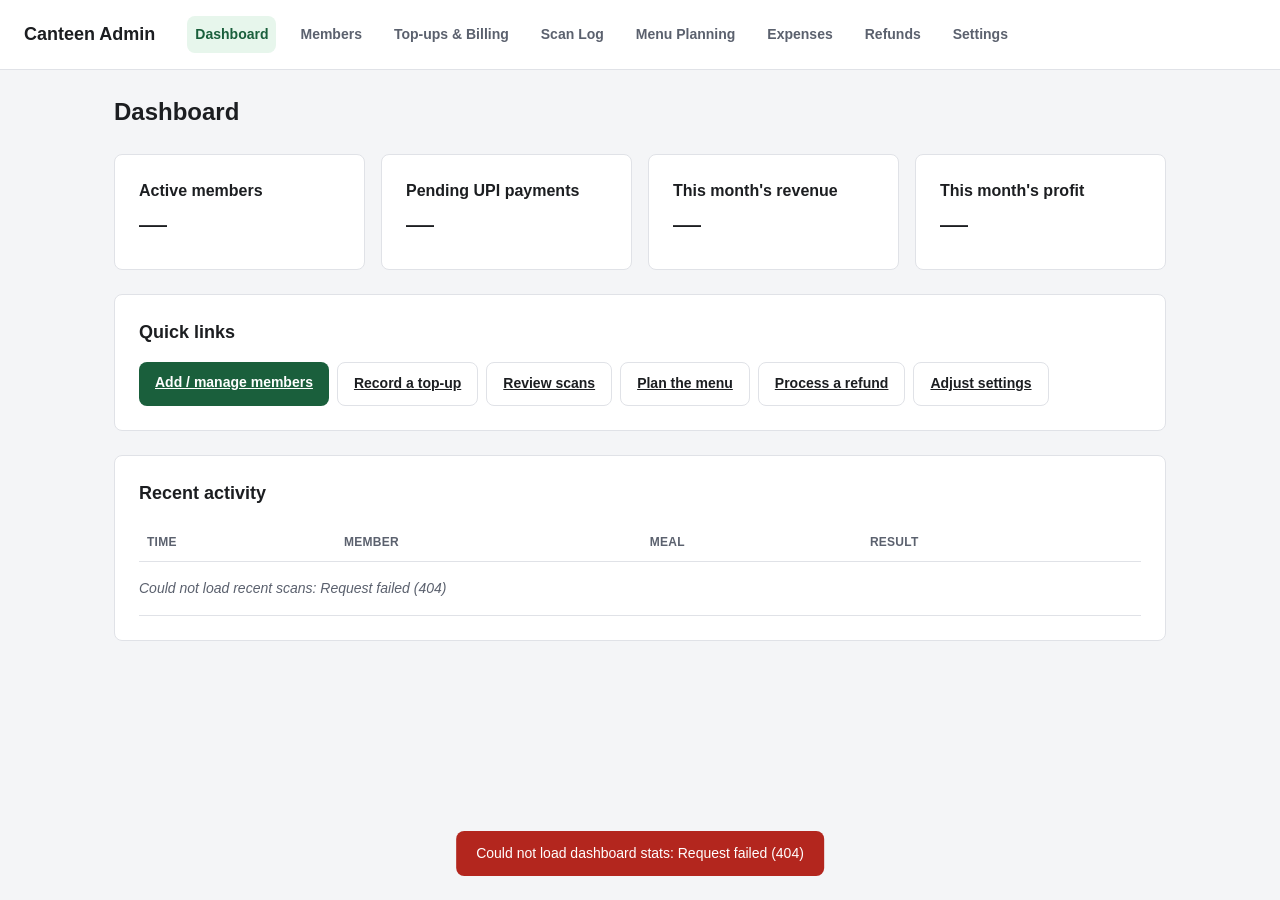
==== static/admin/index.html @ a600b8b0 "feat: add admin dashboard menu, expenses, refunds, settings, and home pages - menu.html: manage menu" ====
<!DOCTYPE html>
<html lang="en">
<head>
<meta charset="UTF-8">
<meta name="viewport" content="width=device-width, initial-scale=1">
<title>Dashboard — Canteen Admin</title>
<link rel="stylesheet" href="css/admin.css">
</head>
<body>
<nav id="admin-nav"></nav>
<main>
  <h1>Dashboard</h1>

  <section class="grid grid-2" id="stat-cards">
    <div class="card"><strong>Active members</strong><div style="font-size:28px" id="stat-members">—</div></div>
    <div class="card"><strong>Pending UPI payments</strong><div style="font-size:28px" id="stat-pending">—</div></div>
    <div class="card"><strong>This month's revenue</strong><div style="font-size:28px" id="stat-revenue">—</div></div>
    <div class="card"><strong>This month's profit</strong><div style="font-size:28px" id="stat-profit">—</div></div>
  </section>

  <section class="card">
    <h2>Quick links</h2>
    <div class="actions">
      <a class="btn" href="members.html">Add / manage members</a>
      <a class="btn secondary" href="topups.html">Record a top-up</a>
      <a class="btn secondary" href="scan-log.html">Review scans</a>
      <a class="btn secondary" href="menu.html">Plan the menu</a>
      <a class="btn secondary" href="refunds.html">Process a refund</a>
      <a class="btn secondary" href="settings.html">Adjust settings</a>
    </div>
  </section>

  <section class="card">
    <h2>Recent activity</h2>
    <div class="table-wrap">
      <table>
        <thead><tr><th>Time</th><th>Member</th><th>Meal</th><th>Result</th></tr></thead>
        <tbody id="recent-scans-body">
          <tr><td colspan="4" class="empty-state">Loading…</td></tr>
        </tbody>
      </table>
    </div>
  </section>
</main>

<script src="js/api.js"></script>
<script src="js/nav.js"></script>
<script src="js/index.js"></script>
</body>
</html>
---- static/admin/css/admin.css ----
/* Shared admin dashboard styling — plain CSS, no framework/build step, matches
   the local-network-first, low-maintenance stack used across this project. */

:root {
  /* 60/30/10: neutral background, surface, single accent */
  --bg: #f4f5f7;
  --surface: #ffffff;
  --border: #e0e2e7;
  --text: #1c1e21;
  --text-muted: #5b616e;
  --accent: #1a5f3c;
  --accent-hover: #144a2f;
  --danger: #b3261e;
  --danger-bg: #fdecea;
  --warning: #8a5a00;
  --warning-bg: #fff4d9;
  --success-bg: #e7f6ec;
  --radius: 8px;
  --space-1: 8px;
  --space-2: 16px;
  --space-3: 24px;
}

* { box-sizing: border-box; }

body {
  margin: 0;
  font-family: -apple-system, "Segoe UI", Roboto, sans-serif;
  background: var(--bg);
  color: var(--text);
  font-size: 16px;
  line-height: 1.5;
}

a { color: var(--accent); }

#admin-nav {
  background: var(--surface);
  border-bottom: 1px solid var(--border);
  display: flex;
  align-items: center;
  gap: var(--space-2);
  padding: var(--space-2) var(--space-3);
  flex-wrap: wrap;
}

#admin-nav .brand {
  font-weight: 600;
  font-size: 18px;
  margin-right: var(--space-2);
}

#admin-nav a {
  text-decoration: none;
  color: var(--text-muted);
  padding: var(--space-1);
  border-radius: var(--radius);
  font-weight: 600;
  font-size: 14px;
}

#admin-nav a:hover { background: var(--bg); }
#admin-nav a[aria-current="page"] { color: var(--accent); background: var(--success-bg); }

main {
  max-width: 1100px;
  margin: 0 auto;
  padding: var(--space-3);
}

h1 { font-size: 24px; font-weight: 600; margin: 0 0 var(--space-3); }
h2 { font-size: 18px; font-weight: 600; margin: 0 0 var(--space-2); }

.card {
  background: var(--surface);
  border: 1px solid var(--border);
  border-radius: var(--radius);
  padding: var(--space-3);
  margin-bottom: var(--space-3);
}

.grid { display: grid; gap: var(--space-2); }
.grid-2 { grid-template-columns: repeat(auto-fit, minmax(220px, 1fr)); }

label {
  display: block;
  font-weight: 600;
  font-size: 14px;
  margin-bottom: 4px;
}

input, select, textarea {
  width: 100%;
  padding: 10px;
  border: 1px solid var(--border);
  border-radius: var(--radius);
  font-size: 16px;
  font-family: inherit;
  background: var(--surface);
  color: var(--text);
}

input:focus, select:focus, textarea:focus, button:focus, a:focus {
  outline: 2px solid var(--accent);
  outline-offset: 2px;
}

.field { margin-bottom: var(--space-2); }

button, .btn {
  display: inline-block;
  border: none;
  border-radius: var(--radius);
  padding: 10px 16px;
  font-size: 14px;
  font-weight: 600;
  cursor: pointer;
  min-height: 44px;
  background: var(--accent);
  color: #fff;
}

button:hover, .btn:hover { background: var(--accent-hover); }
button:disabled { background: var(--border); color: var(--text-muted); cursor: not-allowed; }

button.secondary, .btn.secondary {
  background: var(--surface);
  color: var(--text);
  border: 1px solid var(--border);
}
button.secondary:hover { background: var(--bg); }

button.danger { background: var(--danger); }
button.danger:hover { background: #8f1d17; }

table { width: 100%; border-collapse: collapse; font-size: 14px; }
th, td { text-align: left; padding: 10px 8px; border-bottom: 1px solid var(--border); }
th { color: var(--text-muted); font-weight: 600; font-size: 12px; text-transform: uppercase; letter-spacing: 0.02em; }
.table-wrap { overflow-x: auto; }

.badge {
  display: inline-block;
  padding: 2px 8px;
  border-radius: 999px;
  font-size: 12px;
  font-weight: 700;
}
.badge-success { background: var(--success-bg); color: var(--accent); }
.badge-warning { background: var(--warning-bg); color: var(--warning); }
.badge-danger { background: var(--danger-bg); color: var(--danger); }
.badge-neutral { background: var(--bg); color: var(--text-muted); }

.toast {
  position: fixed;
  bottom: var(--space-3);
  left: 50%;
  transform: translateX(-50%);
  background: var(--text);
  color: #fff;
  padding: 12px 20px;
  border-radius: var(--radius);
  font-size: 14px;
  max-width: 90vw;
  z-index: 100;
}
.toast.error { background: var(--danger); }

.empty-state { color: var(--text-muted); font-style: italic; padding: var(--space-2) 0; }

.form-row { display: flex; gap: var(--space-2); flex-wrap: wrap; align-items: flex-end; }
.form-row > * { flex: 1; min-width: 160px; }

.actions { display: flex; gap: var(--space-1); flex-wrap: wrap; }

dialog {
  border: none;
  border-radius: var(--radius);
  padding: 0;
  max-width: 520px;
  width: 90vw;
}
dialog::backdrop { background: rgba(0, 0, 0, 0.4); }
dialog .card { margin: 0; border: none; }

@media (prefers-color-scheme: dark) {
  :root {
    --bg: #16181c;
    --surface: #1f2227;
    --border: #33363c;
    --text: #f0f1f3;
    --text-muted: #a3a7ae;
    --accent: #3fae76;
    --accent-hover: #55c48c;
    --danger: #ef5350;
    --danger-bg: #3a1f1e;
    --warning: #f0b429;
    --warning-bg: #3a2f10;
    --success-bg: #12301f;
  }
  #admin-nav a[aria-current="page"] { color: var(--accent); }
}
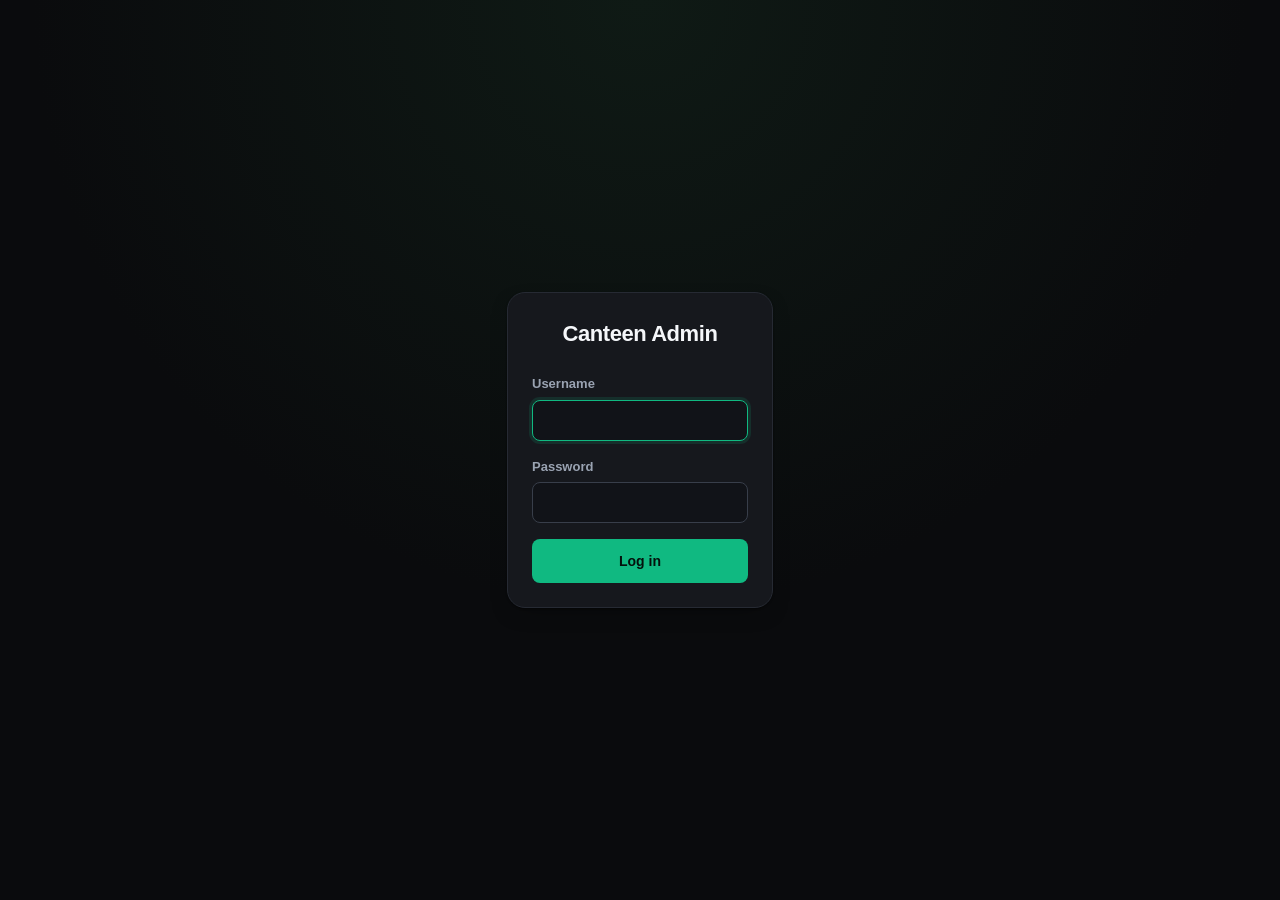
==== commit c422e317: "feat: dark/emerald redesign + role-aware dashboard and members page - admin.css rewritten as a singl" ====
--- a/static/admin/index.html
+++ b/static/admin/index.html
@@ -14,23 +14,16 @@
   <section class="grid grid-2" id="stat-cards">
     <div class="card"><strong>Active members</strong><div style="font-size:28px" id="stat-members">—</div></div>
     <div class="card"><strong>Pending UPI payments</strong><div style="font-size:28px" id="stat-pending">—</div></div>
-    <div class="card"><strong>This month's revenue</strong><div style="font-size:28px" id="stat-revenue">—</div></div>
-    <div class="card"><strong>This month's profit</strong><div style="font-size:28px" id="stat-profit">—</div></div>
+    <div class="card" id="stat-revenue-card"><strong>This month's revenue</strong><div style="font-size:28px" id="stat-revenue">—</div></div>
+    <div class="card" id="stat-profit-card"><strong>This month's profit</strong><div style="font-size:28px" id="stat-profit">—</div></div>
   </section>
 
   <section class="card">
     <h2>Quick links</h2>
-    <div class="actions">
-      <a class="btn" href="members.html">Add / manage members</a>
-      <a class="btn secondary" href="topups.html">Record a top-up</a>
-      <a class="btn secondary" href="scan-log.html">Review scans</a>
-      <a class="btn secondary" href="menu.html">Plan the menu</a>
-      <a class="btn secondary" href="refunds.html">Process a refund</a>
-      <a class="btn secondary" href="settings.html">Adjust settings</a>
-    </div>
+    <div class="actions" id="quick-links"></div>
   </section>
 
-  <section class="card">
+  <section class="card" id="recent-activity-card">
     <h2>Recent activity</h2>
     <div class="table-wrap">
       <table>
--- a/static/admin/css/admin.css
+++ b/static/admin/css/admin.css
@@ -1,24 +1,55 @@
-/* Shared admin dashboard styling — plain CSS, no framework/build step, matches
-   the local-network-first, low-maintenance stack used across this project. */
+/* Shared admin dashboard styling — plain CSS, no framework/build step.
+   Deliberately dark-only (not a light/dark toggle): a single committed
+   theme means every token has exactly one meaning everywhere it's used, so
+   a token like --text can never quietly flip from "dark-on-light" to
+   "light-on-dark" and break a component that assumed one direction (that
+   flip is exactly what broke the old toast — light mode's --text is dark,
+   dark mode's --text is light, and the toast's background used --text
+   while its text stayed a hardcoded white). */
 
 :root {
-  /* 60/30/10: neutral background, surface, single accent */
-  --bg: #f4f5f7;
-  --surface: #ffffff;
-  --border: #e0e2e7;
-  --text: #1c1e21;
-  --text-muted: #5b616e;
-  --accent: #1a5f3c;
-  --accent-hover: #144a2f;
-  --danger: #b3261e;
-  --danger-bg: #fdecea;
-  --warning: #8a5a00;
-  --warning-bg: #fff4d9;
-  --success-bg: #e7f6ec;
-  --radius: 8px;
+  --bg: #0a0b0d;
+  --bg-elevated: #111318;
+  --surface: #16181d;
+  --surface-hover: #1c1f26;
+  --border: #262a33;
+  --border-strong: #383e4a;
+
+  --text: #f5f7fa;
+  --text-muted: #9aa3b2;
+  --text-faint: #6b7280;
+
+  --accent: #10b981;
+  --accent-hover: #34d399;
+  --accent-strong: #059669;
+  --accent-bg: rgba(16, 185, 129, 0.14);
+  --accent-border: rgba(16, 185, 129, 0.35);
+
+  --danger: #f87171;
+  --danger-bg: rgba(248, 113, 113, 0.14);
+  --danger-border: rgba(248, 113, 113, 0.35);
+
+  --warning: #fbbf24;
+  --warning-bg: rgba(251, 191, 36, 0.14);
+
+  --radius-sm: 8px;
+  --radius: 12px;
+  --radius-lg: 18px;
   --space-1: 8px;
   --space-2: 16px;
   --space-3: 24px;
+  --space-4: 32px;
+
+  --shadow-card: 0 1px 2px rgba(0, 0, 0, 0.4), 0 8px 24px -12px rgba(0, 0, 0, 0.5);
+  --shadow-modal: 0 20px 60px -12px rgba(0, 0, 0, 0.7);
+  --ease: cubic-bezier(0.16, 1, 0.3, 1);
+}
+
+@media (prefers-reduced-motion: reduce) {
+  *, *::before, *::after {
+    animation-duration: 0.001ms !important;
+    transition-duration: 0.001ms !important;
+  }
 }
 
 * { box-sizing: border-box; }
@@ -30,37 +61,76 @@
   color: var(--text);
   font-size: 16px;
   line-height: 1.5;
-}
-
-a { color: var(--accent); }
+  -webkit-font-smoothing: antialiased;
+}
+
+/* Body-text links keep an underline (color alone isn't enough — WCAG
+   "don't convey info by color only") but nav/buttons style themselves as
+   controls, so a redundant underline there just looks broken. */
+a {
+  color: var(--accent);
+  text-decoration: underline;
+  text-decoration-color: rgba(16, 185, 129, 0.4);
+  text-underline-offset: 2px;
+  transition: color 150ms var(--ease), text-decoration-color 150ms var(--ease);
+}
+a:hover { color: var(--accent-hover); text-decoration-color: currentColor; }
 
 #admin-nav {
-  background: var(--surface);
+  background: var(--bg-elevated);
   border-bottom: 1px solid var(--border);
   display: flex;
   align-items: center;
-  gap: var(--space-2);
+  gap: var(--space-1);
   padding: var(--space-2) var(--space-3);
   flex-wrap: wrap;
+  position: sticky;
+  top: 0;
+  z-index: 10;
+  backdrop-filter: blur(8px);
 }
 
 #admin-nav .brand {
-  font-weight: 600;
-  font-size: 18px;
+  font-weight: 700;
+  font-size: 17px;
+  color: var(--text);
   margin-right: var(--space-2);
-}
-
-#admin-nav a {
+  letter-spacing: -0.01em;
+}
+
+#admin-nav a.nav-link {
   text-decoration: none;
   color: var(--text-muted);
-  padding: var(--space-1);
-  border-radius: var(--radius);
+  padding: 8px 12px;
+  border-radius: var(--radius-sm);
   font-weight: 600;
   font-size: 14px;
-}
-
-#admin-nav a:hover { background: var(--bg); }
-#admin-nav a[aria-current="page"] { color: var(--accent); background: var(--success-bg); }
+  position: relative;
+  transition: color 150ms var(--ease), background 150ms var(--ease);
+}
+#admin-nav a.nav-link:hover { color: var(--text); background: var(--surface-hover); }
+#admin-nav a.nav-link[aria-current="page"] { color: var(--accent); background: var(--accent-bg); }
+
+#admin-nav .nav-spacer { flex: 1; }
+
+#admin-nav .nav-user {
+  display: flex;
+  align-items: center;
+  gap: var(--space-2);
+  font-size: 13px;
+  color: var(--text-muted);
+}
+
+#admin-nav .nav-role-badge {
+  text-transform: uppercase;
+  font-size: 11px;
+  font-weight: 700;
+  letter-spacing: 0.04em;
+  padding: 2px 8px;
+  border-radius: 999px;
+  background: var(--accent-bg);
+  color: var(--accent);
+}
 
 main {
   max-width: 1100px;
@@ -68,15 +138,21 @@
   padding: var(--space-3);
 }
 
-h1 { font-size: 24px; font-weight: 600; margin: 0 0 var(--space-3); }
-h2 { font-size: 18px; font-weight: 600; margin: 0 0 var(--space-2); }
+h1 { font-size: 26px; font-weight: 700; margin: 0 0 var(--space-3); letter-spacing: -0.02em; }
+h2 { font-size: 18px; font-weight: 700; margin: 0 0 var(--space-2); letter-spacing: -0.01em; }
 
 .card {
   background: var(--surface);
   border: 1px solid var(--border);
-  border-radius: var(--radius);
+  border-radius: var(--radius-lg);
   padding: var(--space-3);
   margin-bottom: var(--space-3);
+  box-shadow: var(--shadow-card);
+  animation: card-in 300ms var(--ease) backwards;
+}
+@keyframes card-in {
+  from { opacity: 0; transform: translateY(6px); }
+  to { opacity: 1; transform: translateY(0); }
 }
 
 .grid { display: grid; gap: var(--space-2); }
@@ -85,22 +161,30 @@
 label {
   display: block;
   font-weight: 600;
-  font-size: 14px;
-  margin-bottom: 4px;
+  font-size: 13px;
+  margin-bottom: 6px;
+  color: var(--text-muted);
 }
 
 input, select, textarea {
   width: 100%;
-  padding: 10px;
-  border: 1px solid var(--border);
-  border-radius: var(--radius);
-  font-size: 16px;
+  padding: 11px 12px;
+  border: 1px solid var(--border-strong);
+  border-radius: var(--radius-sm);
+  font-size: 15px;
   font-family: inherit;
-  background: var(--surface);
-  color: var(--text);
-}
-
-input:focus, select:focus, textarea:focus, button:focus, a:focus {
+  background: var(--bg-elevated);
+  color: var(--text);
+  transition: border-color 150ms var(--ease), box-shadow 150ms var(--ease);
+}
+input::placeholder, textarea::placeholder { color: var(--text-faint); }
+
+input:focus, select:focus, textarea:focus {
+  outline: none;
+  border-color: var(--accent);
+  box-shadow: 0 0 0 3px var(--accent-bg);
+}
+button:focus-visible, a:focus-visible {
   outline: 2px solid var(--accent);
   outline-offset: 2px;
 }
@@ -108,94 +192,169 @@
 .field { margin-bottom: var(--space-2); }
 
 button, .btn {
-  display: inline-block;
+  display: inline-flex;
+  align-items: center;
+  justify-content: center;
+  gap: 6px;
   border: none;
-  border-radius: var(--radius);
-  padding: 10px 16px;
+  border-radius: var(--radius-sm);
+  padding: 10px 18px;
   font-size: 14px;
   font-weight: 600;
   cursor: pointer;
   min-height: 44px;
   background: var(--accent);
-  color: #fff;
-}
-
+  color: #04120c;
+  text-decoration: none;
+  transition: background 150ms var(--ease), transform 100ms var(--ease), box-shadow 150ms var(--ease);
+}
 button:hover, .btn:hover { background: var(--accent-hover); }
-button:disabled { background: var(--border); color: var(--text-muted); cursor: not-allowed; }
+button:active, .btn:active { transform: scale(0.97); }
+button:disabled {
+  background: var(--border);
+  color: var(--text-faint);
+  cursor: not-allowed;
+  transform: none;
+}
 
 button.secondary, .btn.secondary {
   background: var(--surface);
   color: var(--text);
-  border: 1px solid var(--border);
-}
-button.secondary:hover { background: var(--bg); }
-
-button.danger { background: var(--danger); }
-button.danger:hover { background: #8f1d17; }
+  border: 1px solid var(--border-strong);
+}
+button.secondary:hover { background: var(--surface-hover); border-color: var(--accent-border); }
+
+button.danger { background: var(--danger); color: #2a0a0a; }
+button.danger:hover { background: #fca5a5; }
 
 table { width: 100%; border-collapse: collapse; font-size: 14px; }
-th, td { text-align: left; padding: 10px 8px; border-bottom: 1px solid var(--border); }
-th { color: var(--text-muted); font-weight: 600; font-size: 12px; text-transform: uppercase; letter-spacing: 0.02em; }
+th, td { text-align: left; padding: 12px 10px; border-bottom: 1px solid var(--border); }
+th {
+  color: var(--text-muted);
+  font-weight: 600;
+  font-size: 11px;
+  text-transform: uppercase;
+  letter-spacing: 0.05em;
+}
+tbody tr { transition: background 150ms var(--ease); }
+tbody tr:hover { background: var(--surface-hover); }
 .table-wrap { overflow-x: auto; }
 
 .badge {
   display: inline-block;
-  padding: 2px 8px;
+  padding: 3px 10px;
   border-radius: 999px;
   font-size: 12px;
   font-weight: 700;
-}
-.badge-success { background: var(--success-bg); color: var(--accent); }
+  white-space: nowrap;
+}
+.badge-success { background: var(--accent-bg); color: var(--accent); }
 .badge-warning { background: var(--warning-bg); color: var(--warning); }
 .badge-danger { background: var(--danger-bg); color: var(--danger); }
-.badge-neutral { background: var(--bg); color: var(--text-muted); }
+.badge-neutral { background: var(--border); color: var(--text-muted); }
 
 .toast {
   position: fixed;
   bottom: var(--space-3);
   left: 50%;
-  transform: translateX(-50%);
-  background: var(--text);
-  color: #fff;
-  padding: 12px 20px;
+  transform: translateX(-50%) translateY(0);
+  background: #1c1f26;
+  color: var(--text);
+  border: 1px solid var(--border-strong);
+  padding: 14px 22px;
   border-radius: var(--radius);
   font-size: 14px;
+  font-weight: 500;
   max-width: 90vw;
   z-index: 100;
-}
-.toast.error { background: var(--danger); }
+  box-shadow: var(--shadow-modal);
+  animation: toast-in 250ms var(--ease);
+}
+.toast.error {
+  background: #2a1414;
+  border-color: var(--danger-border);
+  color: #fecaca;
+}
+@keyframes toast-in {
+  from { opacity: 0; transform: translateX(-50%) translateY(12px); }
+  to { opacity: 1; transform: translateX(-50%) translateY(0); }
+}
 
 .empty-state { color: var(--text-muted); font-style: italic; padding: var(--space-2) 0; }
 
 .form-row { display: flex; gap: var(--space-2); flex-wrap: wrap; align-items: flex-end; }
 .form-row > * { flex: 1; min-width: 160px; }
 
-.actions { display: flex; gap: var(--space-1); flex-wrap: wrap; }
+.actions { display: flex; gap: var(--space-1); flex-wrap: wrap; align-items: center; }
 
 dialog {
   border: none;
-  border-radius: var(--radius);
+  border-radius: var(--radius-lg);
   padding: 0;
   max-width: 520px;
   width: 90vw;
-}
-dialog::backdrop { background: rgba(0, 0, 0, 0.4); }
-dialog .card { margin: 0; border: none; }
-
-@media (prefers-color-scheme: dark) {
-  :root {
-    --bg: #16181c;
-    --surface: #1f2227;
-    --border: #33363c;
-    --text: #f0f1f3;
-    --text-muted: #a3a7ae;
-    --accent: #3fae76;
-    --accent-hover: #55c48c;
-    --danger: #ef5350;
-    --danger-bg: #3a1f1e;
-    --warning: #f0b429;
-    --warning-bg: #3a2f10;
-    --success-bg: #12301f;
-  }
-  #admin-nav a[aria-current="page"] { color: var(--accent); }
-}
+  background: transparent;
+  color: var(--text);
+}
+dialog[open] { animation: dialog-in 200ms var(--ease); }
+@keyframes dialog-in {
+  from { opacity: 0; transform: scale(0.96) translateY(8px); }
+  to { opacity: 1; transform: scale(1) translateY(0); }
+}
+dialog::backdrop {
+  background: rgba(4, 5, 6, 0.6);
+  backdrop-filter: blur(2px);
+  animation: backdrop-in 200ms var(--ease);
+}
+@keyframes backdrop-in {
+  from { opacity: 0; }
+  to { opacity: 1; }
+}
+dialog .card { margin: 0; border: 1px solid var(--border-strong); box-shadow: var(--shadow-modal); animation: none; }
+
+/* Calendar (menu planning) */
+.calendar-grid {
+  display: grid;
+  grid-template-columns: repeat(7, 1fr);
+  gap: 6px;
+}
+.calendar-weekday {
+  text-align: center;
+  font-size: 11px;
+  font-weight: 700;
+  color: var(--text-muted);
+  text-transform: uppercase;
+  letter-spacing: 0.05em;
+  padding-bottom: 6px;
+}
+.calendar-day {
+  background: var(--bg-elevated);
+  border: 1px solid var(--border);
+  border-radius: var(--radius-sm);
+  min-height: 92px;
+  padding: 8px;
+  cursor: pointer;
+  transition: border-color 150ms var(--ease), background 150ms var(--ease);
+  display: flex;
+  flex-direction: column;
+  gap: 4px;
+}
+.calendar-day:hover { border-color: var(--accent-border); background: var(--surface-hover); }
+.calendar-day.is-outside-month { opacity: 0.35; }
+.calendar-day.is-today { border-color: var(--accent); }
+.calendar-day .day-number { font-size: 13px; font-weight: 700; color: var(--text-muted); }
+.calendar-day .day-entry {
+  font-size: 11px;
+  background: var(--accent-bg);
+  color: var(--accent);
+  border-radius: 4px;
+  padding: 2px 5px;
+  white-space: nowrap;
+  overflow: hidden;
+  text-overflow: ellipsis;
+}
+
+@media (max-width: 640px) {
+  .calendar-day { min-height: 64px; font-size: 12px; }
+  main { padding: var(--space-2); }
+}
